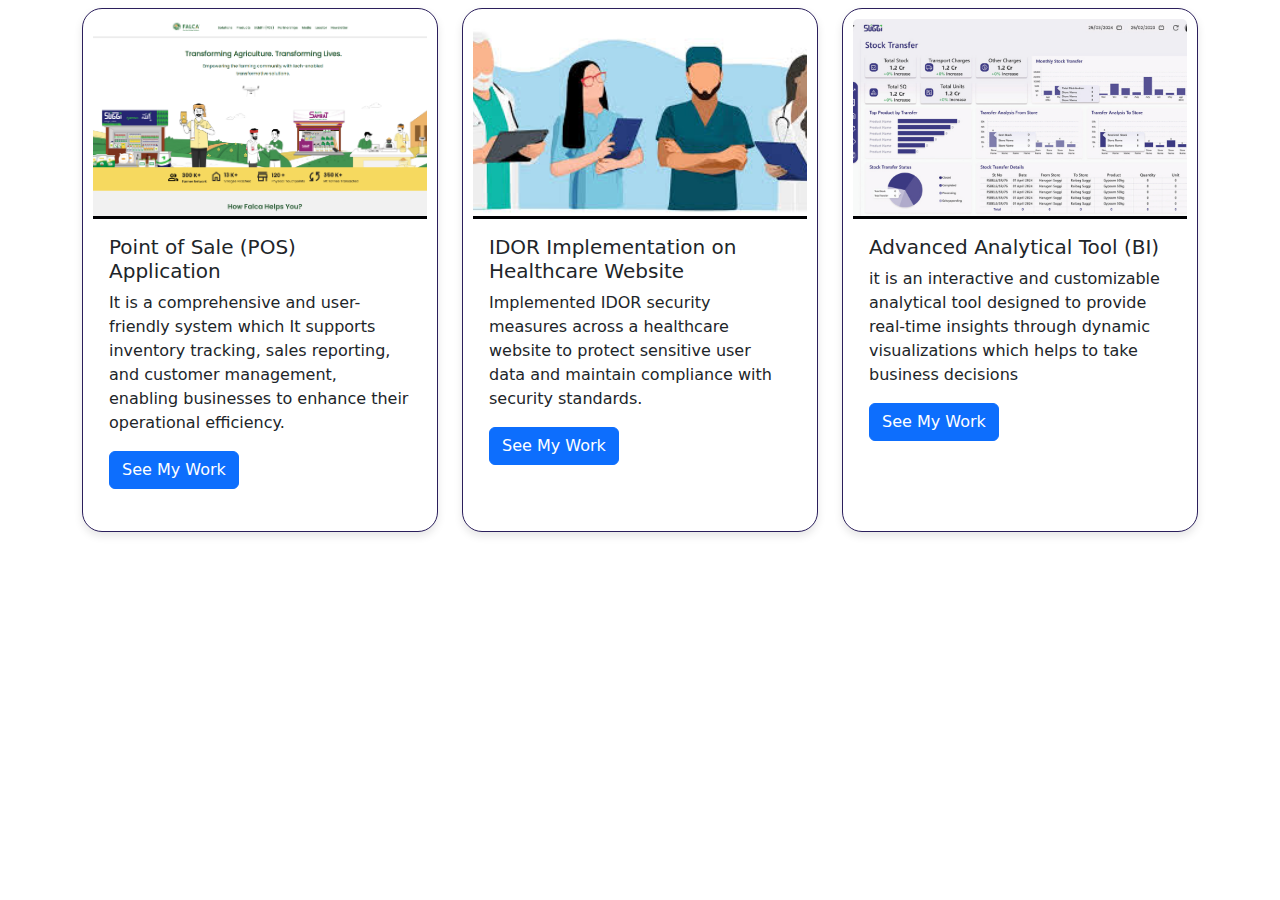
==== proj/index.html @ 20666511 "First Commit of Portfolio" ====
<!DOCTYPE html>
<html lang="en">
<head>
  <meta charset="UTF-8">
  <meta name="viewport" content="width=device-width, initial-scale=1.0">
  <title>Responsive Project Cards</title>
  <!-- Bootstrap CSS -->
  <link href="https://cdn.jsdelivr.net/npm/bootstrap@5.3.0/dist/css/bootstrap.min.css" rel="stylesheet">
  <style>
    .card {
      padding: 10px;
      border: 1px solid #2b1f5c; /* Blue border */
      border-radius: 20px; /* Rounded corners */
      box-shadow: 0 4px 8px rgba(0, 0, 0, 0.1); /* Subtle shadow */
      transition: transform 0.2s, box-shadow 0.2s;

    }
    .card:hover {
      transform: scale(1.02); /* Slightly larger on hover */
      box-shadow: 0 6px 12px rgba(0, 0, 0, 0.2); /* Enhanced shadow on hover */
    }
    .card img {
      height: 200px;
      object-fit: cover;
      border-bottom: 3px solid #000103; /* Bottom border for image */
    }
   
  </style>
</head>
<body>
  <div class="container my-2">
    <div class="row g-4">
      <!-- Card 1 -->
      <div class="col-md-4 col-sm-6">
        <div class="card h-100">
          <img src="../assets/images/suggi1.png" class="card-img-top" alt="Excel Sales Insight Project">
          <div class="card-body">
            <h5 class="card-title">Point of Sale (POS) Application</h5>
            <p class="card-text">It is a comprehensive and user-friendly system which It supports inventory tracking, sales reporting, and customer management, enabling businesses to enhance their operational efficiency.<p>
            <button class="btn btn-primary" data-bs-toggle="modal" data-bs-target="#excelModal">See My Work</button>
          </div>
        </div>
      </div>
      <!-- Card 2 -->
      <div class="col-md-4 col-sm-6">
        <div class="card h-100">
          <img src="../assets/images/health.jpeg" class="card-img-top" alt="Business Insights 360 Dashboard">
          <div class="card-body">
            <h5 class="card-title">IDOR Implementation on Healthcare Website</h5>
            <p class="card-text">Implemented IDOR security measures across a healthcare website to protect sensitive user data and maintain compliance with security standards.</p>
            <button class="btn btn-primary" data-bs-toggle="modal" data-bs-target="#businessModal">See My Work</button>
          </div>
        </div>
      </div>
      <!-- Card 3 -->
      <div class="col-md-4 col-sm-6">
        <div class="card h-100">
          <img src="../assets/images/suggi.png" class="card-img-top" alt="Top Happiest Countries">
          <div class="card-body">
            <h5 class="card-title">Advanced Analytical Tool (BI)</h5>
            <p class="card-text">it is an interactive and customizable analytical tool designed to provide real-time insights through dynamic visualizations which helps to take business decisions</p>
            <button class="btn btn-primary" data-bs-toggle="modal" data-bs-target="#happinessModal">See My Work</button>
          </div>
        </div>
      </div>
    </div>
  </div>

  <!-- Modals -->
  <div class="modal fade" id="excelModal" tabindex="-1" aria-labelledby="excelModalLabel" aria-hidden="true">
    <div class="modal-dialog">
      <div class="modal-content">
        <div class="modal-header">
          <h5 class="modal-title" id="excelModalLabel">Point of Sale (POS) Application</h5>
          <button type="button" class="btn-close" data-bs-dismiss="modal" aria-label="Close"></button>
        </div>
        <div class="modal-body">
          Currently Unavailable
        </div>
      </div>
    </div>
  </div>

  <div class="modal fade" id="businessModal" tabindex="-1" aria-labelledby="businessModalLabel" aria-hidden="true">
    <div class="modal-dialog">
      <div class="modal-content">
        <div class="modal-header">
          <h5 class="modal-title" id="businessModalLabel">IDOR Implementation on Healthcare Website</h5>
          <button type="button" class="btn-close" data-bs-dismiss="modal" aria-label="Close"></button>
        </div>
        <div class="modal-body">
          Currently Unavailable
        </div>
      </div>
    </div>
  </div>

  <div class="modal fade" id="happinessModal" tabindex="-1" aria-labelledby="happinessModalLabel" aria-hidden="true">
    <div class="modal-dialog">
      <div class="modal-content">
        <div class="modal-header">
          <h5 class="modal-title" id="happinessModalLabel">Advanced Analytical Tool (BI)</h5>
          <button type="button" class="btn-close" data-bs-dismiss="modal" aria-label="Close"></button>
        </div>
        <div class="modal-body">
          Currently Unavailable
        </div>
      </div>
    </div>
  </div>

  <!-- Bootstrap JS -->
  <script src="https://cdn.jsdelivr.net/npm/bootstrap@5.3.0/dist/js/bootstrap.bundle.min.js"></script>
</body>
</html>
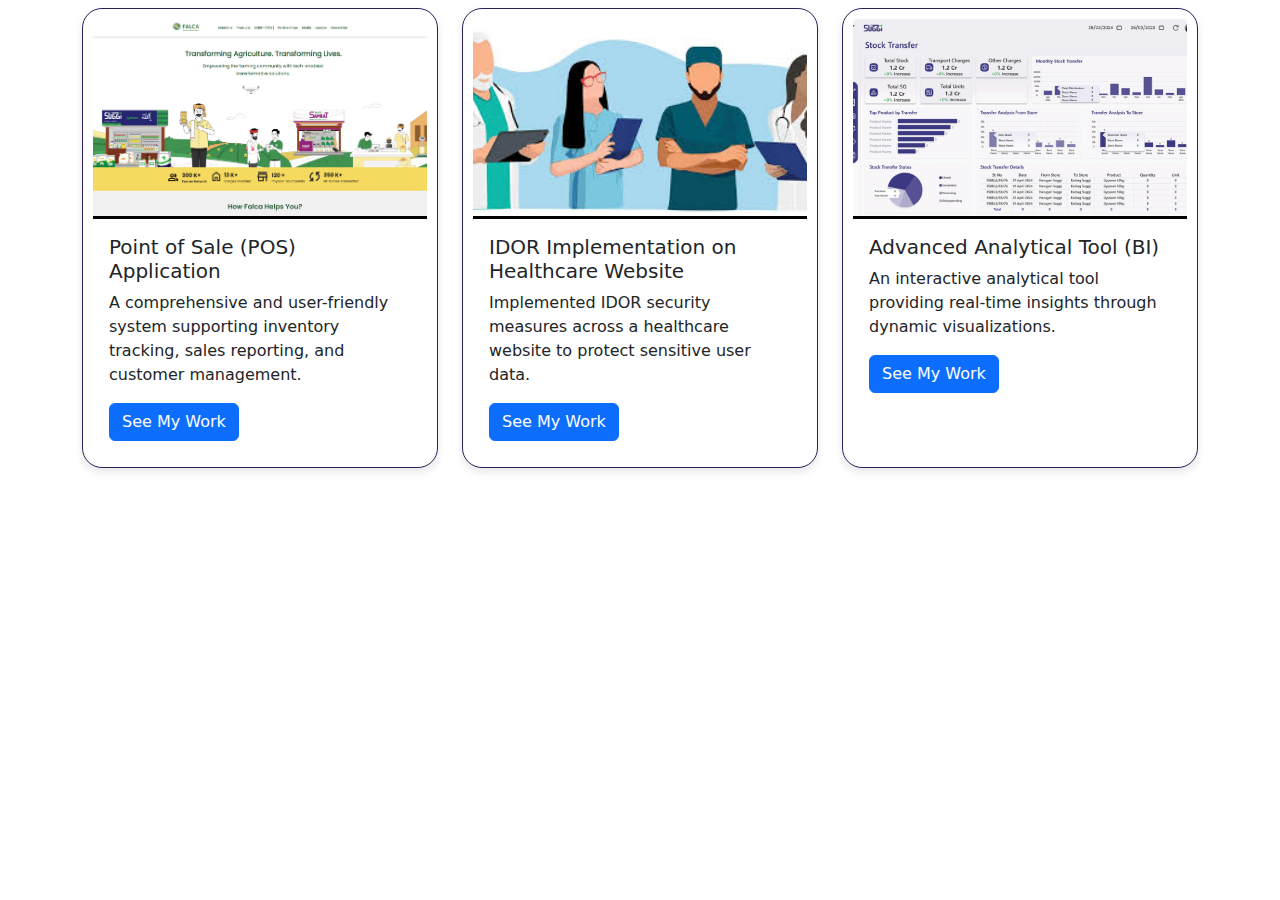
==== commit a51464b0: "Add Dialog box on project and minor changes" ====
--- a/proj/index.html
+++ b/proj/index.html
@@ -1,5 +1,6 @@
 <!DOCTYPE html>
 <html lang="en">
+
 <head>
   <meta charset="UTF-8">
   <meta name="viewport" content="width=device-width, initial-scale=1.0">
@@ -9,34 +10,56 @@
   <style>
     .card {
       padding: 10px;
-      border: 1px solid #2b1f5c; /* Blue border */
-      border-radius: 20px; /* Rounded corners */
-      box-shadow: 0 4px 8px rgba(0, 0, 0, 0.1); /* Subtle shadow */
+      border: 1px solid #2b1f5c;
+      border-radius: 20px;
+      box-shadow: 0 4px 8px rgba(0, 0, 0, 0.1);
       transition: transform 0.2s, box-shadow 0.2s;
+    }
 
+    .card:hover {
+      transform: scale(1.02);
+      box-shadow: 0 6px 12px rgba(0, 0, 0, 0.2);
     }
-    .card:hover {
-      transform: scale(1.02); /* Slightly larger on hover */
-      box-shadow: 0 6px 12px rgba(0, 0, 0, 0.2); /* Enhanced shadow on hover */
-    }
+
     .card img {
       height: 200px;
       object-fit: cover;
-      border-bottom: 3px solid #000103; /* Bottom border for image */
+      border-bottom: 3px solid #000103;
     }
-   
+
+    .modal-dialog {
+      max-width: 100%;
+      margin: 0;
+    }
+
+    .modal-content {
+      height: 100vh;
+    }
+
+    iframe {
+      height: calc(100% - 56px);
+      width: 100%;
+      border: none;
+    }
+
+    .modal-header {
+      height: 56px;
+    }
   </style>
 </head>
+
 <body>
   <div class="container my-2">
     <div class="row g-4">
       <!-- Card 1 -->
       <div class="col-md-4 col-sm-6">
         <div class="card h-100">
-          <img src="../assets/images/suggi1.png" class="card-img-top" alt="Excel Sales Insight Project">
+          <img src="../assets/images/suggi1.png" class="card-img-top" alt="POS Application">
           <div class="card-body">
             <h5 class="card-title">Point of Sale (POS) Application</h5>
-            <p class="card-text">It is a comprehensive and user-friendly system which It supports inventory tracking, sales reporting, and customer management, enabling businesses to enhance their operational efficiency.<p>
+            <p class="card-text">A comprehensive and user-friendly system supporting inventory tracking, sales
+              reporting,
+              and customer management.</p>
             <button class="btn btn-primary" data-bs-toggle="modal" data-bs-target="#excelModal">See My Work</button>
           </div>
         </div>
@@ -44,10 +67,11 @@
       <!-- Card 2 -->
       <div class="col-md-4 col-sm-6">
         <div class="card h-100">
-          <img src="../assets/images/health.jpeg" class="card-img-top" alt="Business Insights 360 Dashboard">
+          <img src="../assets/images/health.jpeg" class="card-img-top" alt="Healthcare Website Security">
           <div class="card-body">
             <h5 class="card-title">IDOR Implementation on Healthcare Website</h5>
-            <p class="card-text">Implemented IDOR security measures across a healthcare website to protect sensitive user data and maintain compliance with security standards.</p>
+            <p class="card-text">Implemented IDOR security measures across a healthcare website to protect sensitive
+              user data.</p>
             <button class="btn btn-primary" data-bs-toggle="modal" data-bs-target="#businessModal">See My Work</button>
           </div>
         </div>
@@ -55,10 +79,11 @@
       <!-- Card 3 -->
       <div class="col-md-4 col-sm-6">
         <div class="card h-100">
-          <img src="../assets/images/suggi.png" class="card-img-top" alt="Top Happiest Countries">
+          <img src="../assets/images/suggi.png" class="card-img-top" alt="BI Tool">
           <div class="card-body">
             <h5 class="card-title">Advanced Analytical Tool (BI)</h5>
-            <p class="card-text">it is an interactive and customizable analytical tool designed to provide real-time insights through dynamic visualizations which helps to take business decisions</p>
+            <p class="card-text">An interactive analytical tool providing real-time insights through dynamic
+              visualizations.</p>
             <button class="btn btn-primary" data-bs-toggle="modal" data-bs-target="#happinessModal">See My Work</button>
           </div>
         </div>
@@ -67,8 +92,9 @@
   </div>
 
   <!-- Modals -->
+  <!-- Modal 1 -->
   <div class="modal fade" id="excelModal" tabindex="-1" aria-labelledby="excelModalLabel" aria-hidden="true">
-    <div class="modal-dialog">
+    <div class="modal-dialog modal-lg">
       <div class="modal-content">
         <div class="modal-header">
           <h5 class="modal-title" id="excelModalLabel">Point of Sale (POS) Application</h5>
@@ -81,6 +107,7 @@
     </div>
   </div>
 
+  <!-- Modal 2 -->
   <div class="modal fade" id="businessModal" tabindex="-1" aria-labelledby="businessModalLabel" aria-hidden="true">
     <div class="modal-dialog">
       <div class="modal-content">
@@ -95,16 +122,15 @@
     </div>
   </div>
 
+  <!-- Modal 3 -->
   <div class="modal fade" id="happinessModal" tabindex="-1" aria-labelledby="happinessModalLabel" aria-hidden="true">
     <div class="modal-dialog">
       <div class="modal-content">
         <div class="modal-header">
-          <h5 class="modal-title" id="happinessModalLabel">Advanced Analytical Tool (BI)</h5>
+          <h5 class="modal-title" id="excelModalLabel">Advanced Analytical Tool (BI)</h5>
           <button type="button" class="btn-close" data-bs-dismiss="modal" aria-label="Close"></button>
         </div>
-        <div class="modal-body">
-          Currently Unavailable
-        </div>
+        <iframe id="contentFrame" src="./dialog3.html"></iframe>
       </div>
     </div>
   </div>
@@ -112,4 +138,5 @@
   <!-- Bootstrap JS -->
   <script src="https://cdn.jsdelivr.net/npm/bootstrap@5.3.0/dist/js/bootstrap.bundle.min.js"></script>
 </body>
-</html>
+
+</html>